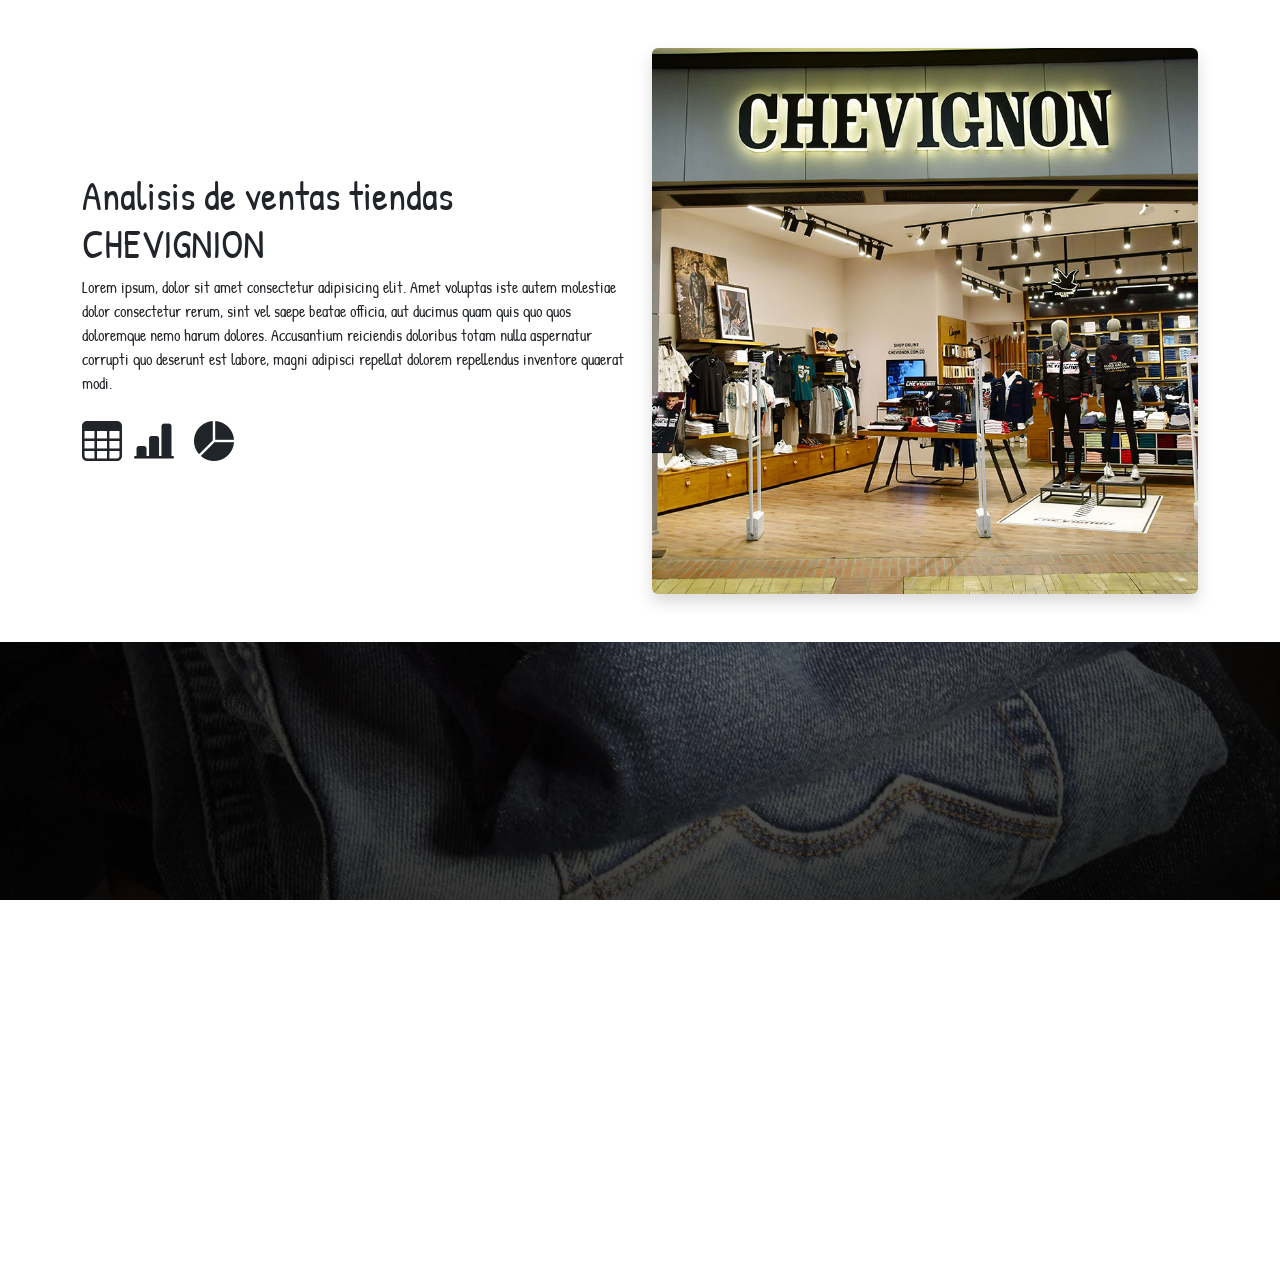
==== index.html @ d000352c "ok" ====
<!DOCTYPE html>
<html lang="en">
  <head>
    <meta charset="UTF-8" />
    <meta name="viewport" content="width=device-width, initial-scale=1.0" />
    <title>Analisis</title>
    <link
      href="https://cdn.jsdelivr.net/npm/bootstrap@5.3.8/dist/css/bootstrap.min.css"
      rel="stylesheet"
      integrity="sha384-sRIl4kxILFvY47J16cr9ZwB07vP4J8+LH7qKQnuqkuIAvNWLzeN8tE5YBujZqJLB"
      crossorigin="anonymous"
    />
    <link rel="preconnect" href="https://fonts.googleapis.com" />
    <link rel="preconnect" href="https://fonts.gstatic.com" crossorigin />
    <link
      href="https://fonts.googleapis.com/css2?family=Patrick+Hand&display=swap"
      rel="stylesheet"
    />
    <link rel="stylesheet" href="./styles/estilos.css" />
    <link
      rel="stylesheet"
      href="https://cdn.jsdelivr.net/npm/bootstrap-icons@1.13.1/font/bootstrap-icons.min.css"
    />
  </head>
  <body class="fuente">
    <section class="container my-5">
      <section class="row">
        <section class="col-6 align-self-center">
          <h1>Analisis de ventas tiendas CHEVIGNION</h1>
          <p>
            Lorem ipsum, dolor sit amet consectetur adipisicing elit. Amet
            voluptas iste autem molestiae dolor consectetur rerum, sint vel
            saepe beatae officia, aut ducimus quam quis quo quos doloremque nemo
            harum dolores. Accusantium reiciendis doloribus totam nulla
            aspernatur corrupti quo deserunt est labore, magni adipisci repellat
            dolorem repellendus inventore quaerat modi.
          </p>
          <i class="bi bi-table fs-1"></i>
          <i class="bi bi-bar-chart-line-fill fs-1 mx-2"></i>
          <i class="bi bi-pie-chart-fill fs-1 mx-2"></i>
        </section>
        <section class="col-6">
          <img src="./img/tienda.jpg" alt="tienda" class="img-fluid rounded shadow">
        </section>
      </section>
    </section>

    <section class="fondo">
      
    </section>

    <script
      src="https://cdn.jsdelivr.net/npm/bootstrap@5.3.8/dist/js/bootstrap.bundle.min.js"
      integrity="sha384-FKyoEForCGlyvwx9Hj09JcYn3nv7wiPVlz7YYwJrWVcXK/BmnVDxM+D2scQbITxI"
      crossorigin="anonymous"
    ></script>
  </body>
</html>
---- styles/estilos.css ----
.fuente{
    font-family: "Patrick Hand", cursive;
    font-weight: 400;
    font-style: normal;
}

.fondo{
    background-image: url("../img/fondo.webp");
    background-position: top center;
    background-size: cover;
    padding: 25%;
    background-attachment: fixed;
}
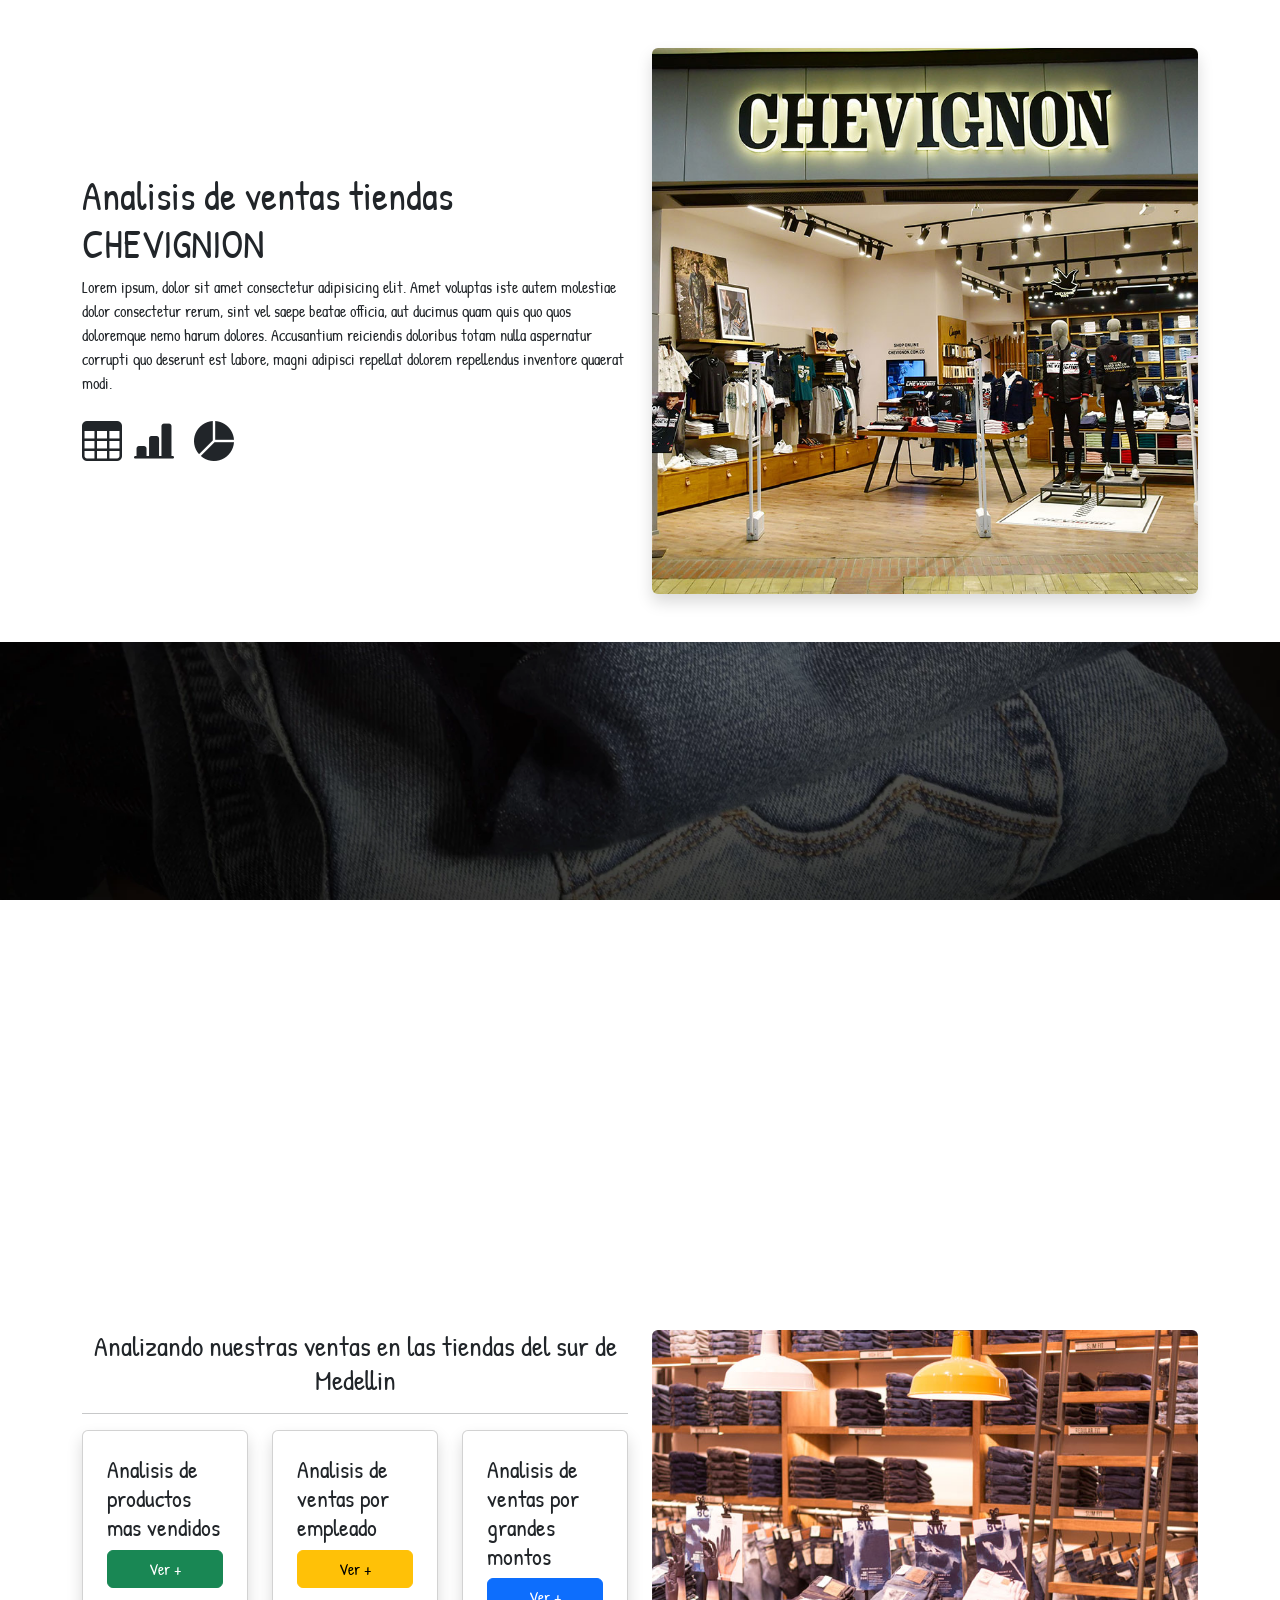
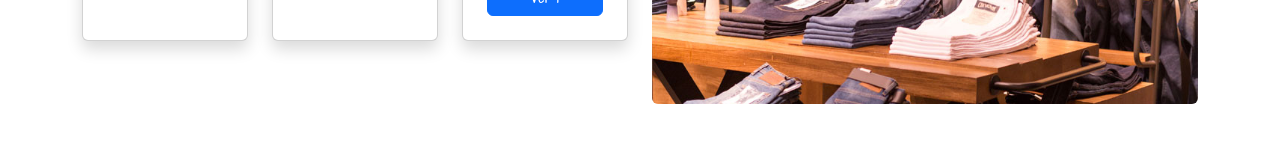
==== commit f8c47dc4: "ok" ====
--- a/index.html
+++ b/index.html
@@ -40,13 +40,50 @@
           <i class="bi bi-pie-chart-fill fs-1 mx-2"></i>
         </section>
         <section class="col-6">
-          <img src="./img/tienda.jpg" alt="tienda" class="img-fluid rounded shadow">
+          <img
+            src="./img/tienda.jpg"
+            alt="tienda"
+            class="img-fluid rounded shadow"
+          />
         </section>
       </section>
     </section>
 
-    <section class="fondo">
-      
+    <section class="fondo"></section>
+
+    <section class="container">
+      <section class="row my-5">
+        <section class="col-12 col-md-6">
+          <h3 class="text-center">
+            Analizando nuestras ventas en las tiendas del sur de Medellin
+          </h3>
+          <hr>
+          <div class="row row-cols-1 row-cols-md-3">
+            <div class="col">
+              <div class="card h-100 shadow p-4">
+                <h4>Analisis de productos mas vendidos</h4>
+                <button class="btn btn-success">Ver +</button>
+              </div>
+            </div>
+            <div class="col">
+              <div class="card h-100 shadow p-4">
+                <h4>Analisis de ventas por empleado</h4>
+                <button class="btn btn-warning">Ver +</button>
+              </div>
+            </div>
+            <div class="col">
+              <div class="card h-100 shadow p-4">
+                <h4>Analisis de ventas por grandes montos</h4>
+                <button class="btn btn-primary">Ver +</button>
+              </div>
+            </div>
+          </div>
+        </section>
+
+        <section class="col-12 col-md-6">
+          <img src="./img/fotodos_.jpg" alt="foto" class="img-fluid rounded">
+        </section>
+      </section>
     </section>
 
     <script
